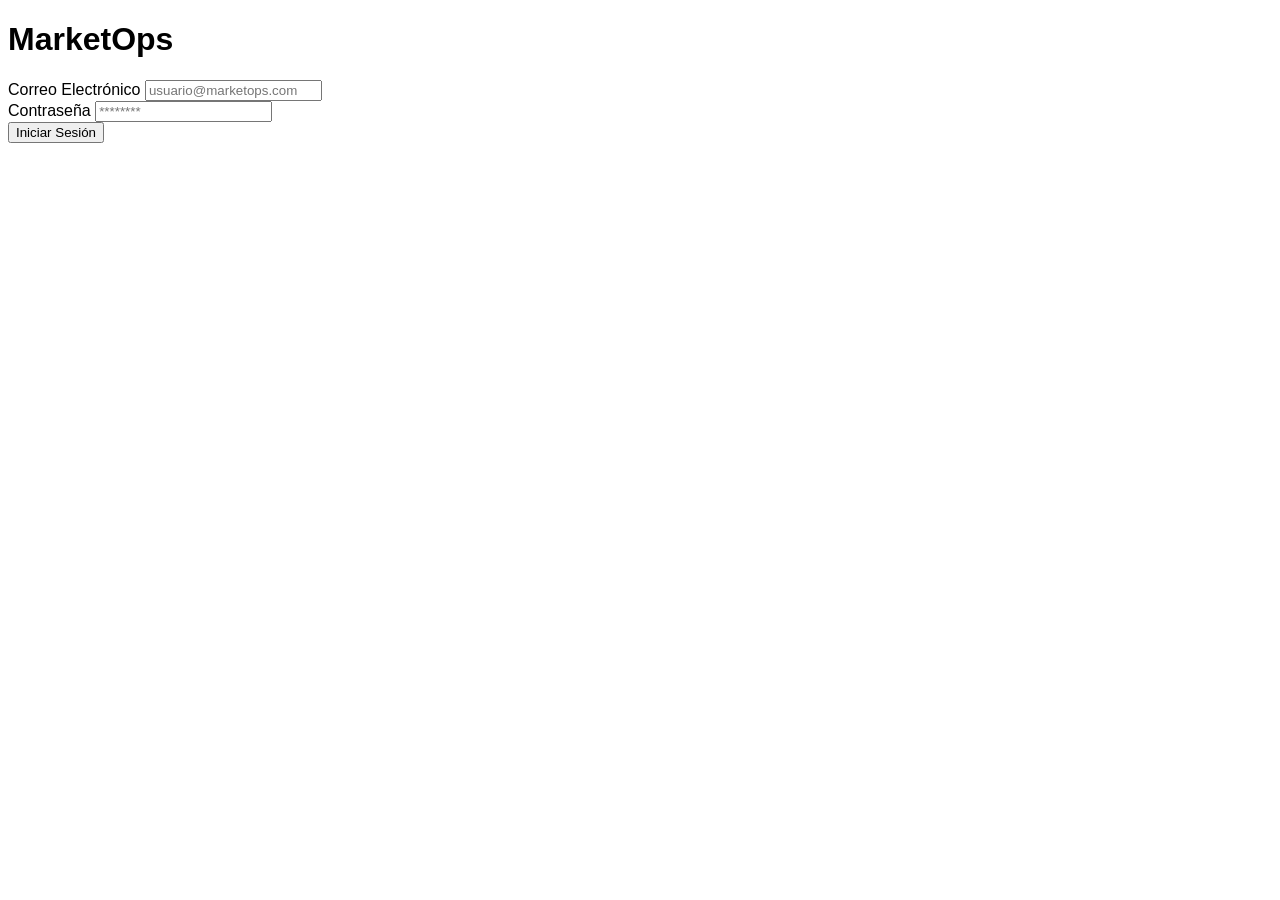
==== index.html @ 05394718 "Eliminando header innecesario" ====
<!DOCTYPE html>
<html lang="es">
    <head>
        <meta charset="UTF-8">
        <meta name="viewport", content="width=device-width", inicial-scale="1.0">
        <!-- metadatos para adaptar la página a dispositivos móviles -->
        <title>MarketOps - Inicio de Sesión</title>

        <link rel="stylesheet" href="css/styles.css">
    </head>
    <body>
        <main>
            <h1>MarketOps</h1>
            <!-- Formulario -->
            <form id="formLogin">
                <div> <!-- contenedor para ingresar correo electrónico-->
                    <label for="correo">Correo Electrónico</label>
                    <input type="email", placeholder="usuario@marketops.com", required>
                </div>

                <div> <!-- contenedor para ingresar la contraseña-->
                    <label for="contraseña">Contraseña</label>
                    <input type="password", placeholder="********", required>
                </div>

                <button type="submit">Iniciar Sesión</button> <!-- botón para confirmar el ingreso al portal-->
            </form>
        </main>
    </body>
</html>
---- css/styles.css ----
*{ /* Definir que toda la pagina use esta fuente */
    font-family: 'Franklin Gothic Medium', 'Arial Narrow', Arial, sans-serif;
}
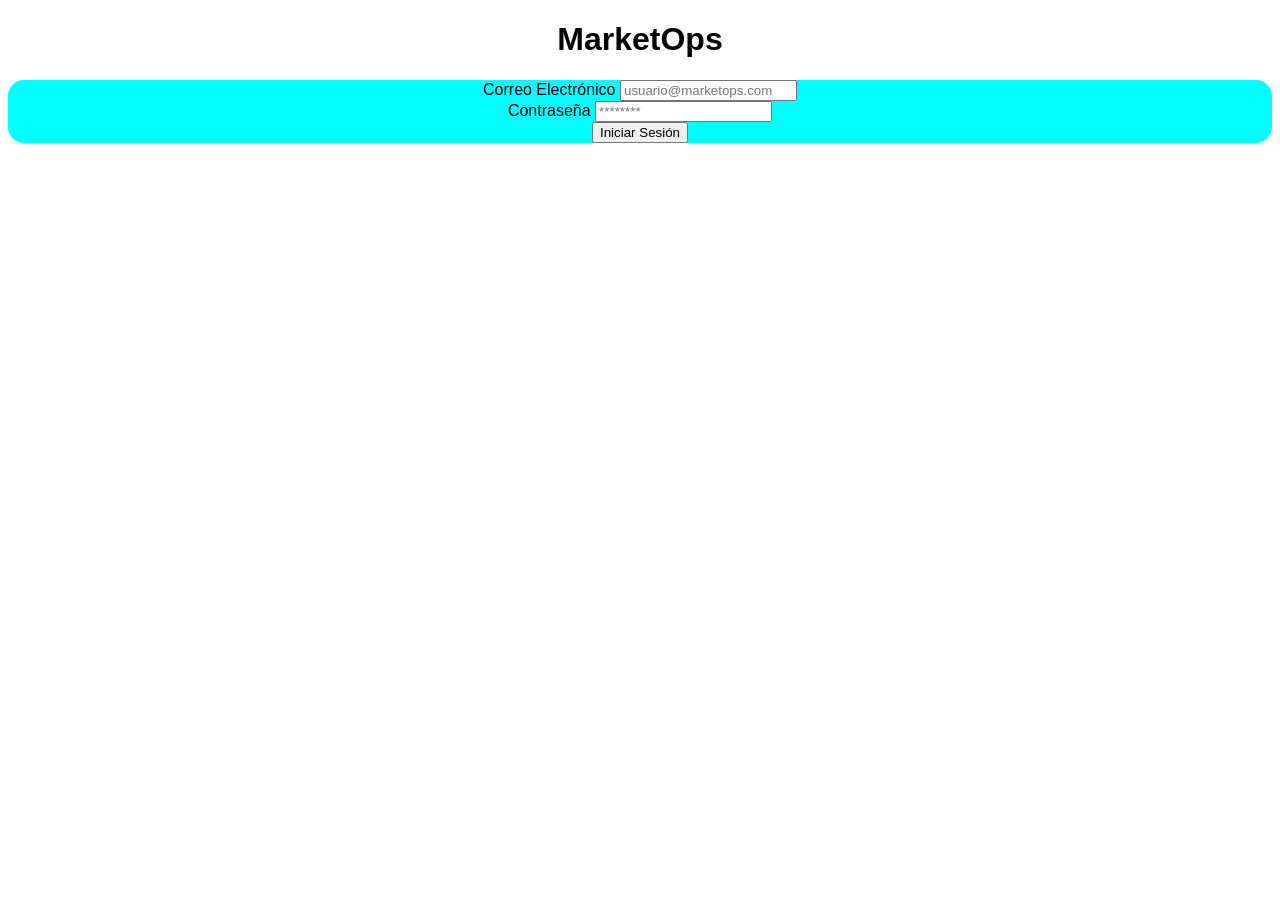
==== commit 2975aa1a: "Cambie el id de 'contraseña' a 'clave' y agregue los atributos name" ====
--- a/index.html
+++ b/index.html
@@ -2,7 +2,7 @@
 <html lang="es">
     <head>
         <meta charset="UTF-8">
-        <meta name="viewport", content="width=device-width", inicial-scale="1.0">
+        <meta name="viewport" content="width=device-width", initial-scale="1.0">
         <!-- metadatos para adaptar la página a dispositivos móviles -->
         <title>MarketOps - Inicio de Sesión</title>
 
@@ -15,12 +15,12 @@
             <form id="formLogin">
                 <div> <!-- contenedor para ingresar correo electrónico-->
                     <label for="correo">Correo Electrónico</label>
-                    <input type="email", placeholder="usuario@marketops.com", required>
+                    <input type="email" name="correo" id="correo" placeholder="usuario@marketops.com" required>
                 </div>
 
                 <div> <!-- contenedor para ingresar la contraseña-->
-                    <label for="contraseña">Contraseña</label>
-                    <input type="password", placeholder="********", required>
+                    <label for="clave">Contraseña</label>
+                    <input type="password" id="clave" name="clave" placeholder="********" required>
                 </div>
 
                 <button type="submit">Iniciar Sesión</button> <!-- botón para confirmar el ingreso al portal-->
--- a/css/styles.css
+++ b/css/styles.css
@@ -1,3 +1,16 @@
-*{ /* Definir que toda la pagina use esta fuente */
+* { /* Definir que toda la pagina use esta fuente */
     font-family: 'Franklin Gothic Medium', 'Arial Narrow', Arial, sans-serif;
+}
+
+h1 {
+    text-align: center;
+}
+
+form {
+    display: flex;
+    flex-direction: column;
+    align-items: center;
+    border: transparent;
+    border-radius: 1rem;
+    background-color: aqua;
 }
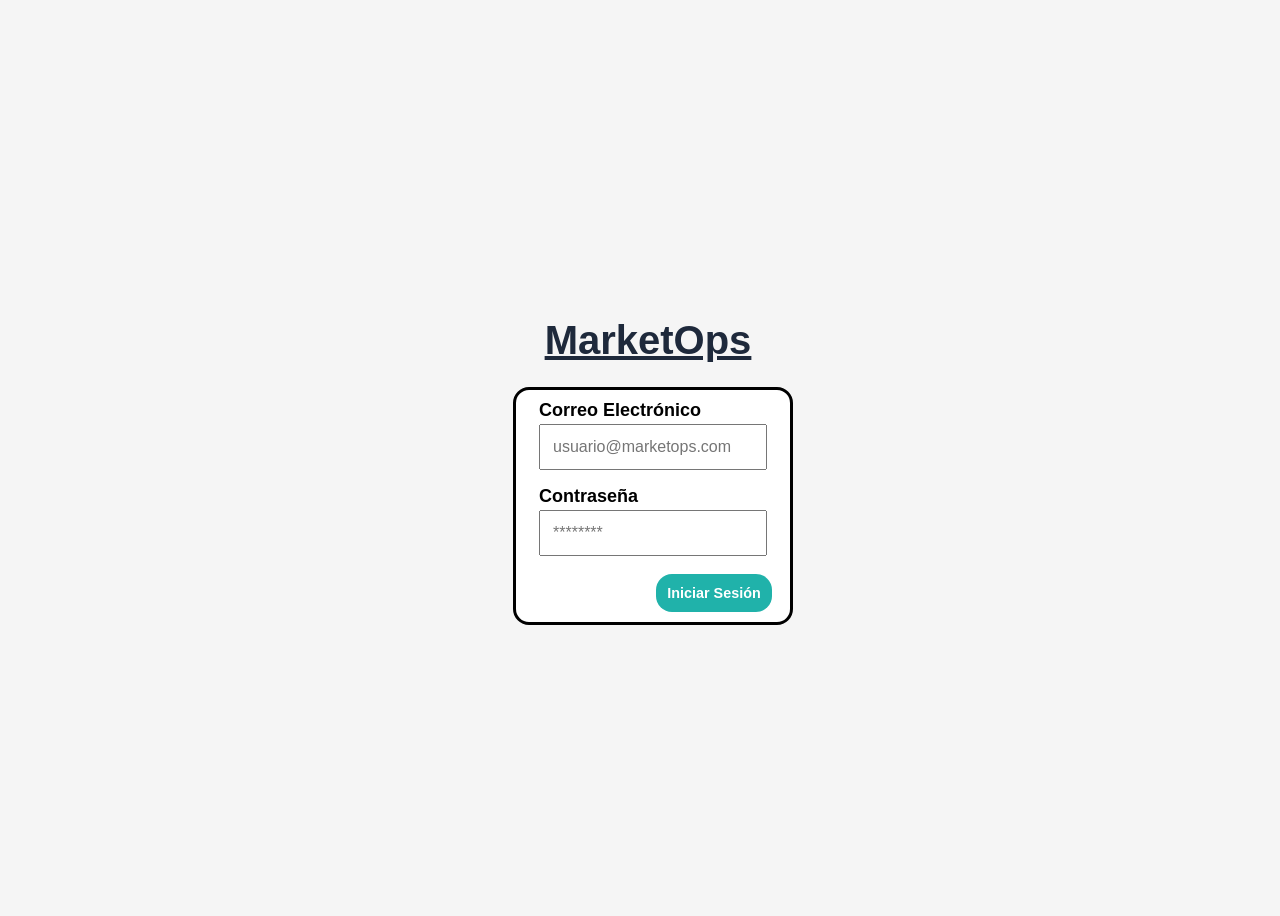
==== commit 2d95f036: "Atributos action y method vaciíos" ====
--- a/index.html
+++ b/index.html
@@ -12,7 +12,7 @@
         <main>
             <h1>MarketOps</h1>
             <!-- Formulario -->
-            <form id="formLogin">
+            <form id="formLogin" action="" method="">
                 <div> <!-- contenedor para ingresar correo electrónico-->
                     <label for="correo">Correo Electrónico</label>
                     <input type="email" name="correo" id="correo" placeholder="usuario@marketops.com" required>
--- a/css/styles.css
+++ b/css/styles.css
@@ -1,16 +1,62 @@
-* { /* Definir que toda la pagina use esta fuente */
+body{
+    box-sizing: border-box;
     font-family: 'Franklin Gothic Medium', 'Arial Narrow', Arial, sans-serif;
+    display: flex;
+    justify-content: center;
+    align-items: center;
+    min-height: 100vh;
+    font-size: 18px;
+    background-color: whitesmoke;
 }
 
-h1 {
+h1{
     text-align: center;
+    font-size: 2.5rem;
+    margin-bottom: 1.5rem;
+    margin-left: 1rem;
+    color: #1e293b;
+    text-decoration: underline;
 }
 
-form {
+form{
     display: flex;
     flex-direction: column;
     align-items: center;
-    border: transparent;
+    border: solid;
     border-radius: 1rem;
-    background-color: aqua;
+    width: 100%;
+    max-width: 400px;
+    padding: 10px;
+    gap: 1rem;
+    background-color: white;
+    font-weight: bold;
+}
+
+form div{
+    display: flex;
+    flex-direction: column;
+    gap: 0.2rem;
+}
+
+input{ 
+    font-size: 1rem;
+    padding: 0.75rem;
+}
+
+button{
+    padding: 0.7rem;
+    font-size: 0.9rem;
+    font-weight: bold;
+    border: none;
+    border-radius: 1rem;
+    background-color: lightseagreen;
+    color: white;
+    cursor: pointer;
+    margin-top: 0.1rem;
+    margin-right: 0.5rem;
+    align-self: flex-end;
+}
+
+button:hover{
+    background-color: rgb(31, 145, 139);
 }
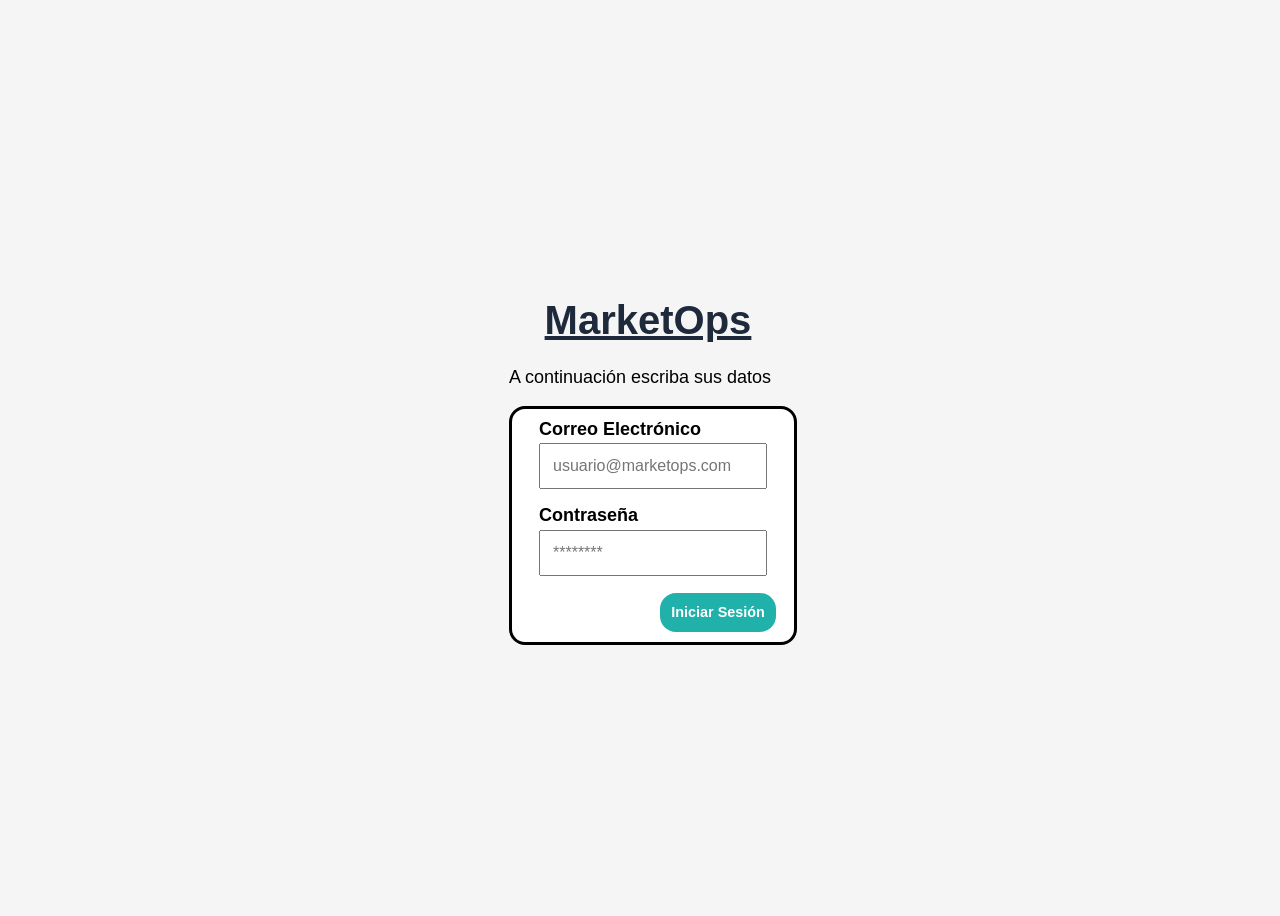
==== commit e2dffbc7: "Se agrega un parrafo debajo del encabezado" ====
--- a/index.html
+++ b/index.html
@@ -11,6 +11,7 @@
     <body>
         <main>
             <h1>MarketOps</h1>
+            <p>A continuación escriba sus datos</p>
             <!-- Formulario -->
             <form id="formLogin" action="" method="">
                 <div> <!-- contenedor para ingresar correo electrónico-->
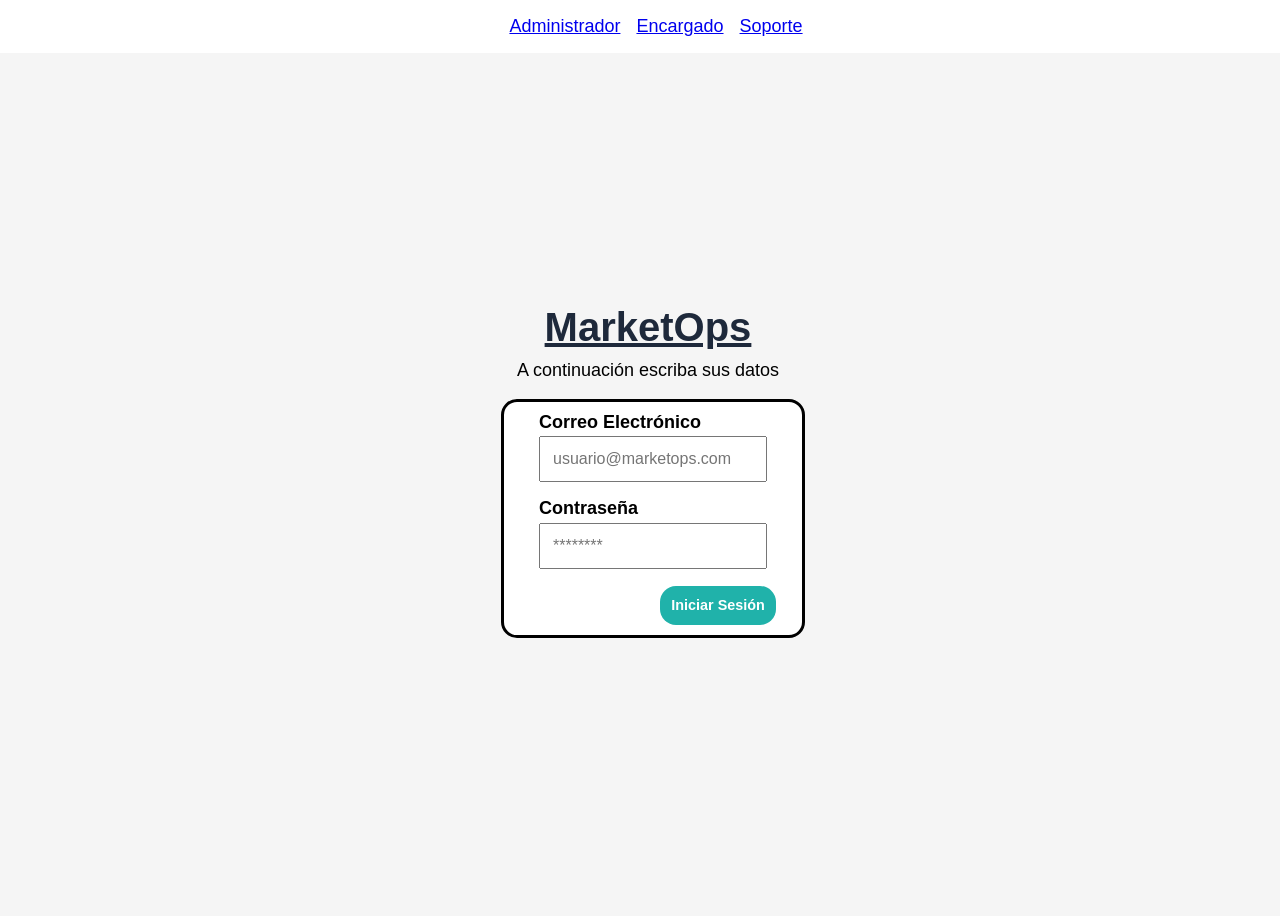
==== commit 6a23566e: "terminado todo creop index con botones temporales para navegar por todas las paginas inicio sucursa" ====
--- a/index.html
+++ b/index.html
@@ -8,6 +8,13 @@
 
         <link rel="stylesheet" href="css/styles.css">
     </head>
+    <header>
+        <nav>
+            <a href="administrador/usuarios.html">Administrador</a>
+            <a href="encargado/inicio.mi-sucursal.html">Encargado</a>
+            <a href="soporte/panel.html">Soporte</a>
+        </nav>
+    </header>
     <body>
         <main>
             <h1>MarketOps</h1>
--- a/css/styles.css
+++ b/css/styles.css
@@ -12,10 +12,15 @@
 h1{
     text-align: center;
     font-size: 2.5rem;
-    margin-bottom: 1.5rem;
+    margin-bottom: -0.5rem;
     margin-left: 1rem;
     color: #1e293b;
     text-decoration: underline;
+}
+
+p{
+    text-align: center;
+    margin-left: 1rem;
 }
 
 form{
@@ -25,7 +30,7 @@
     border: solid;
     border-radius: 1rem;
     width: 100%;
-    max-width: 400px;
+    max-width: 300px;
     padding: 10px;
     gap: 1rem;
     background-color: white;
@@ -53,10 +58,25 @@
     color: white;
     cursor: pointer;
     margin-top: 0.1rem;
-    margin-right: 0.5rem;
+    margin-right: 1rem;
     align-self: flex-end;
 }
 
 button:hover{
     background-color: rgb(31, 145, 139);
+}
+
+header {
+    position: fixed;
+    top: 0;
+    left: 0;
+    width: 100%;
+    padding: 1rem;
+    background-color: white;
+}
+
+header nav {
+    display: flex;
+    justify-content: center;
+    gap: 1rem;
 }
